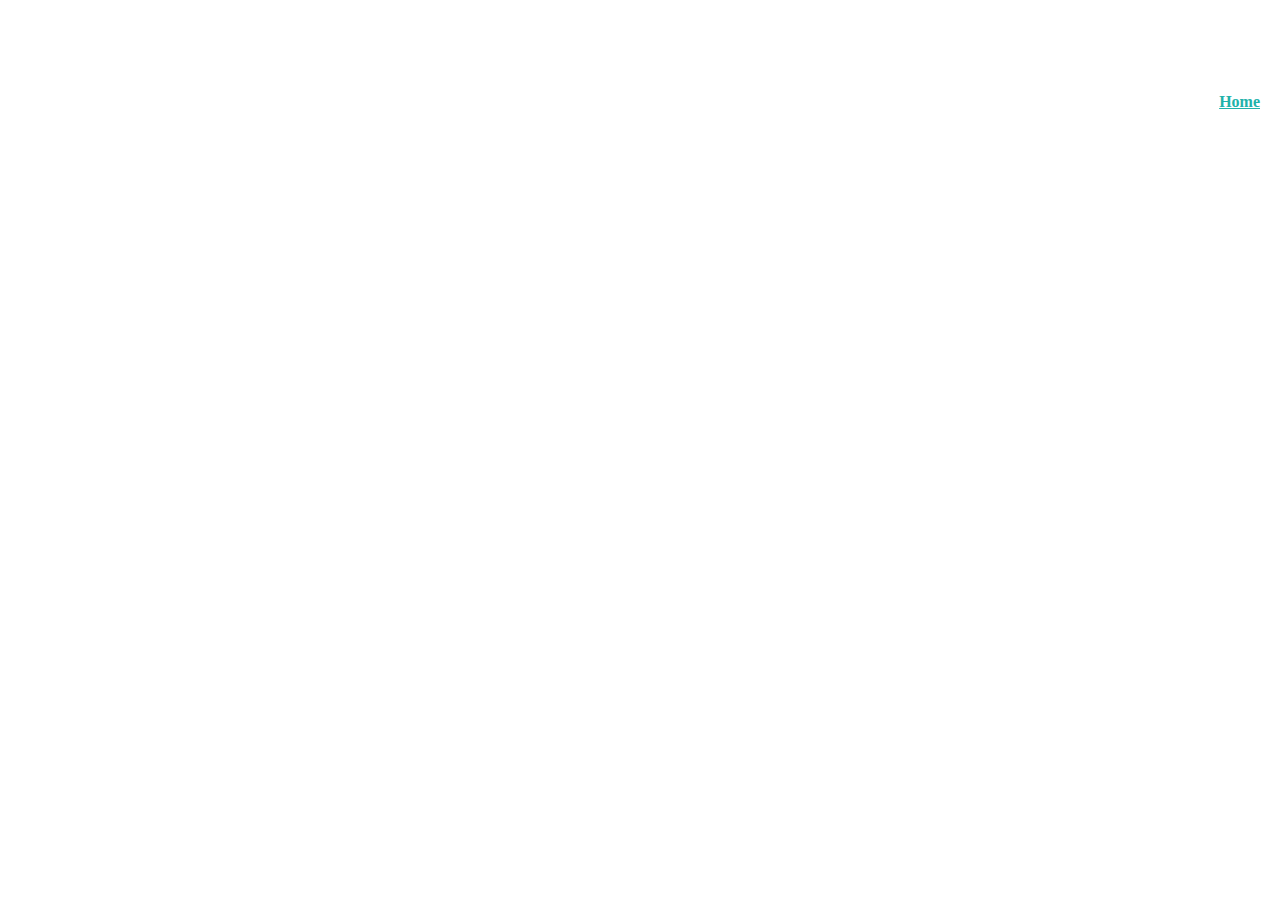
==== index.html @ 990235d4 "changed class names" ====
<!DOCTYPE html>
<html lang="en">
    <head>
        <title>J.K</title>
        <link rel="stylesheet" href="style.css">
    </head>
    <body>
        <header class="hero">
             <div class="text-container">
            <h1>Joy Kirii</h1>
            <p>Software Developer</p>
            <a href= "#"  class= "discover">Discover</a>
            </div>  
            <ul class="nav">
              <li><a class="active" href ="#">Home</a></li>
              <li><a href="#">About</a></li>
              <li><a href="#">Services</a></li>
              <li><a href="#">Contact</a></li> 
            </ul>
    
        
        </header>

        
    </body>
</html>
---- style.css ----
* {
font-family: Georgia, 'Times New Roman', Times, serif;
padding: 0;
margin: 0;
box-sizing: border-box;
font-weight: 200px;
color: white;
}
ul{
    list-style: none;
    text-decoration: none;
}
li{
    float: right;
    display: flex;
    padding: 20px;
    justify-content: space-between;
    color: white;
}
nav{
    text-decoration: none;
    display: flex;
    float: right;
    justify-content: space-between;
    align-items: center;
    height: 60px ;
}
.nav:hover{
    color: #20B2AA;
    border-style: none;

}
.active{
    font-weight: bold;
    color: #20B2AA;
}

section{
    background-image: url(./images/computer.jpg);
    height: 100vh;
    background-size: cover;
    background-repeat: no-repeat;
    
}
.content{
    left: 13%;
    top: 42%;
    text-align: center;
    position: absolute;
    font-size: 16px;
    cursor: pointer;
    transform:translate(-13%,-42%);
}

.discover:hover{
    color: #20B2AA;
    transition: 0.8 sec;
    border-style: none;
    text-decoration: underline;
     
}
.content p:nth-child(1){
    font-family: Calibri;
    font-weight: bold;
    font-size: 22px;   
}
.content p:nth-child(2){
    font-family: Calibri;
    font-weight: bold;
    letter-spacing: 1px;
    color: #20B2AA;
    font-size: 60px;
}
.content p:nth-child(3){
    font-family: Calibri;
    font-size: 30px;
    line-height: 30px;

}
.content button{
    width:130px;
    height:42px;
    border-radius:10px;
    font-family: calibri;
    font-weight:bold;
    font-size: 16px;
    outline: none;
    margin: o 10px;
    background: none;
    color:white;
    border-color: #20B2AA;
}
.about{
    width:80%;
    height:330px;
    background-color:#91A3B0;
    border-radius: 5px;
    color: black;
    box-shadow: 2px 2px 12px rgba(0,0,0.2);
    display: flex;
    position: relative;
    margin: auto;
}
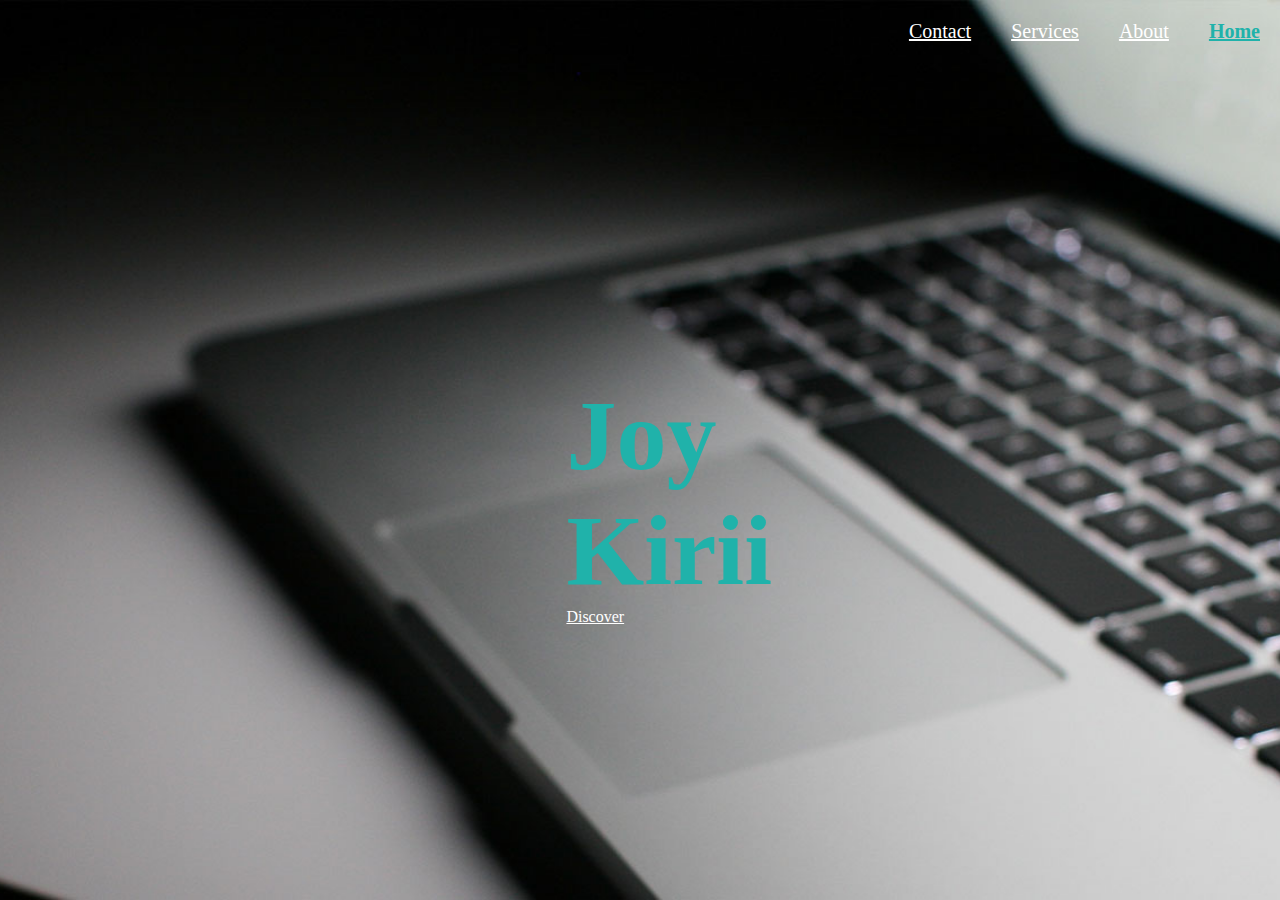
==== commit ef604b0d: "further styling of document" ====
--- a/index.html
+++ b/index.html
@@ -8,17 +8,14 @@
         <header class="hero">
              <div class="text-container">
             <h1>Joy Kirii</h1>
-            <p>Software Developer</p>
-            <a href= "#"  class= "discover">Discover</a>
-            </div>  
-            <ul class="nav">
-              <li><a class="active" href ="#">Home</a></li>
+            <a class= "btn-discover" href= "#" >Discover</a>
+            </div> 
+            <ul class="main-nav">
+              <li><a class="active" href="#">Home</a></li>
               <li><a href="#">About</a></li>
-              <li><a href="#">Services</a></li>
-              <li><a href="#">Contact</a></li> 
-            </ul>
-    
-        
+              <li><a href="#">Services</a></li> 
+              <li><a href ="#">Contact</a></li>
+            </ul>  
         </header>
 
         
--- a/style.css
+++ b/style.css
@@ -5,6 +5,11 @@
 box-sizing: border-box;
 font-weight: 200px;
 color: white;
+}
+html{
+    font-family: Georgia, 'Times New Roman', Times, serif;
+    font-weight: 300;
+    font-size: 20px;
 }
 ul{
     list-style: none;
@@ -15,9 +20,9 @@
     display: flex;
     padding: 20px;
     justify-content: space-between;
-    color: white;
+    color: black;
 }
-nav{
+.nav{
     text-decoration: none;
     display: flex;
     float: right;
@@ -35,21 +40,22 @@
     color: #20B2AA;
 }
 
-section{
+header{
     background-image: url(./images/computer.jpg);
     height: 100vh;
     background-size: cover;
     background-repeat: no-repeat;
+    background-position: center;
     
 }
-.content{
+.text-container{
     left: 13%;
     top: 42%;
-    text-align: center;
+    text-align: left;
     position: absolute;
     font-size: 16px;
     cursor: pointer;
-    transform:translate(-13%,-42%);
+    padding:0 20rem;
 }
 
 .discover:hover{
@@ -58,24 +64,6 @@
     border-style: none;
     text-decoration: underline;
      
-}
-.content p:nth-child(1){
-    font-family: Calibri;
-    font-weight: bold;
-    font-size: 22px;   
-}
-.content p:nth-child(2){
-    font-family: Calibri;
-    font-weight: bold;
-    letter-spacing: 1px;
-    color: #20B2AA;
-    font-size: 60px;
-}
-.content p:nth-child(3){
-    font-family: Calibri;
-    font-size: 30px;
-    line-height: 30px;
-
 }
 .content button{
     width:130px;
@@ -90,6 +78,10 @@
     color:white;
     border-color: #20B2AA;
 }
+h1{
+    color:#20B2AA;
+    font-size: 100px;
+}
 .about{
     width:80%;
     height:330px;
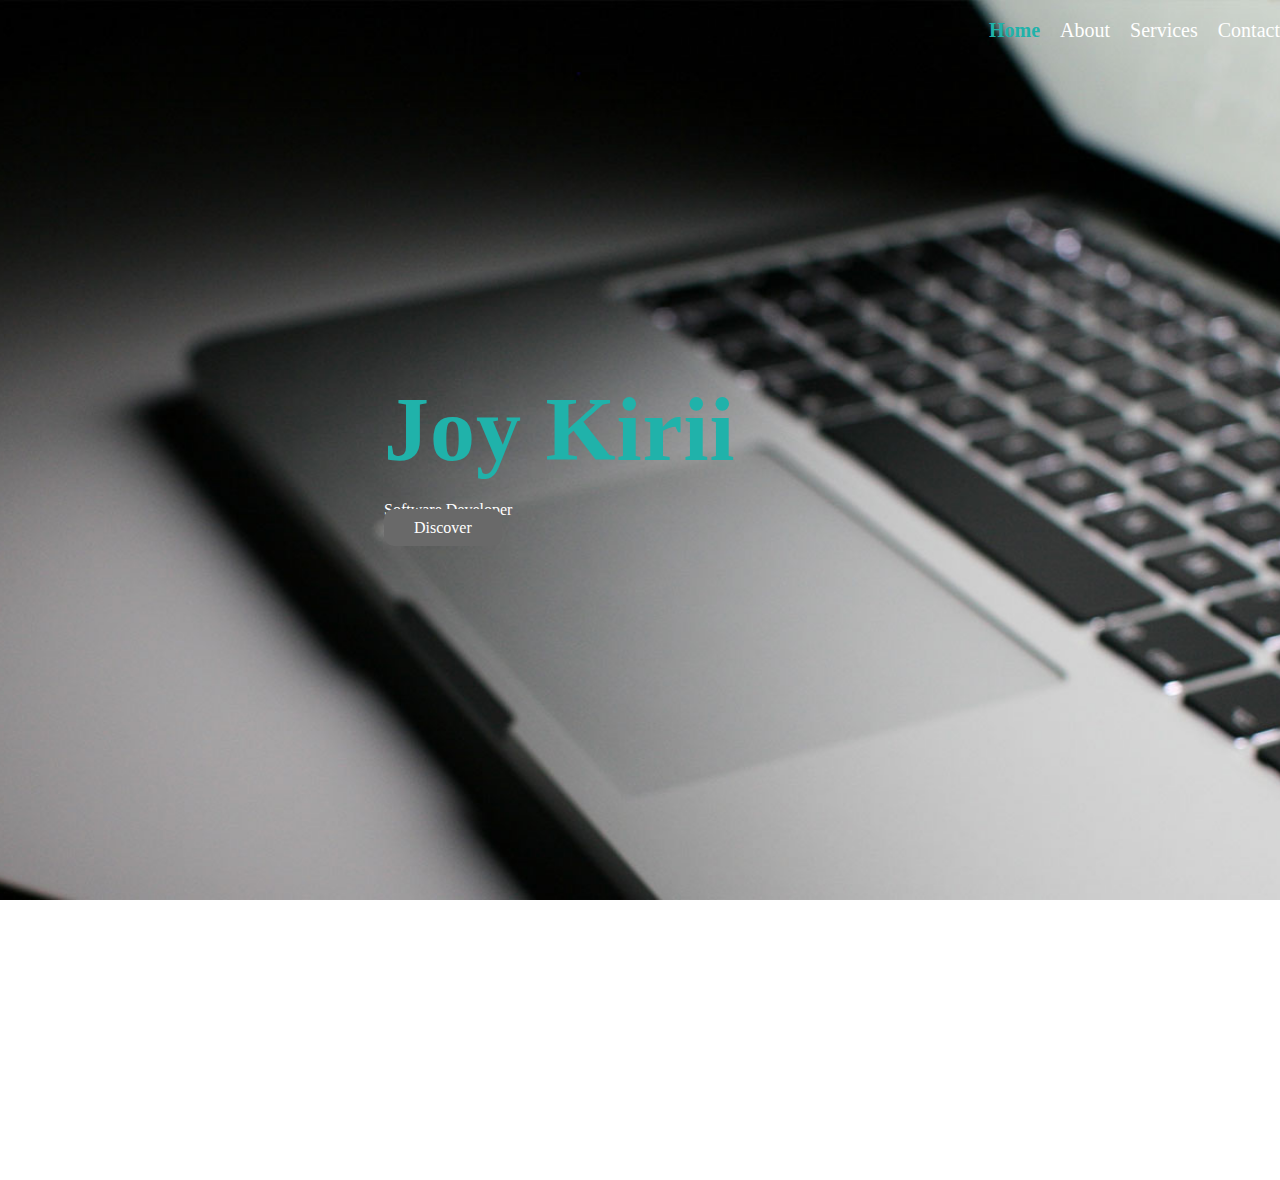
==== commit 1de286cb: "add more content to about section" ====
--- a/index.html
+++ b/index.html
@@ -8,6 +8,7 @@
         <header class="hero">
              <div class="text-container">
             <h1>Joy Kirii</h1>
+            <p>Software Developer</p>
             <a class= "btn-discover" href= "#" >Discover</a>
             </div> 
             <ul class="main-nav">
@@ -18,6 +19,32 @@
             </ul>  
         </header>
 
-        
+        <section class="Skills">
+            <div class="row">
+                <h2>About</h2>
+                <p>
+                    Hello,my name is Joy Kirii.Im a musician turned software developer based in Nairobi, Kenya. I am passionate about programming especially front-end development. I am also an avid flute player and a decent piano player. 
+                </p>
+                <div class="row">
+                    <div class="col span-1">
+                        <h3>Responsive</h3>
+                        <p>My layouts are compatible with any device</p> 
+                    </div>
+                </div>
+                <div class="col span-2">
+                    <h3>Intuitive</h3>
+                    <p>My products are created with the most intuitive UI's in mind</p> 
+                </div>
+                <div class="col span-3">
+                    <h3>Fast</h3>
+                    <p>I make it a priority to provide websites with fast load times</p> 
+                </div>
+                <div class="col span-4">
+                    <h3>Responsive</h3>
+                    <p>My layouts are compatible with any device</p> 
+                </div>
+                </div>
+            </div>
+        </section>
     </body>
 </html>--- a/style.css
+++ b/style.css
@@ -11,28 +11,25 @@
     font-weight: 300;
     font-size: 20px;
 }
-ul{
-    list-style: none;
+.main-nav{
+    list-style: none; 
+    display:inline-flex;
+    float:right;
+    align-items:center;
+    height:60px;
+}
+.main-nav li{
+    margin-left: 20px;
+    
+}
+.main-nav li a{
     text-decoration: none;
+    
 }
-li{
-    float: right;
-    display: flex;
-    padding: 20px;
-    justify-content: space-between;
-    color: black;
-}
-.nav{
-    text-decoration: none;
-    display: flex;
-    float: right;
-    justify-content: space-between;
-    align-items: center;
-    height: 60px ;
-}
-.nav:hover{
+.main-nav li a:hover{
     color: #20B2AA;
     border-style: none;
+    text-decoration: underline;
 
 }
 .active{
@@ -49,21 +46,26 @@
     
 }
 .text-container{
-    left: 13%;
+    left: 30%;
     top: 42%;
     text-align: left;
     position: absolute;
     font-size: 16px;
     cursor: pointer;
-    padding:0 20rem;
+}
+.btn-discover{
+    display: inline;
+    text-decoration: none;
+    padding: 10px 30px;
+    background-color:#696969;
+    border-radius: 10px;
 }
 
-.discover:hover{
+.btn-discover:hover{
     color: #20B2AA;
     transition: 0.8 sec;
-    border-style: none;
-    text-decoration: underline;
-     
+    border: 1px solid #20B2AA;
+    background:none;    
 }
 .content button{
     width:130px;
@@ -80,16 +82,8 @@
 }
 h1{
     color:#20B2AA;
-    font-size: 100px;
+    font-size: 90px;
+    letter-spacing: 1px;
+    margin-bottom: 20px;
 }
-.about{
-    width:80%;
-    height:330px;
-    background-color:#91A3B0;
-    border-radius: 5px;
-    color: black;
-    box-shadow: 2px 2px 12px rgba(0,0,0.2);
-    display: flex;
-    position: relative;
-    margin: auto;
-}+
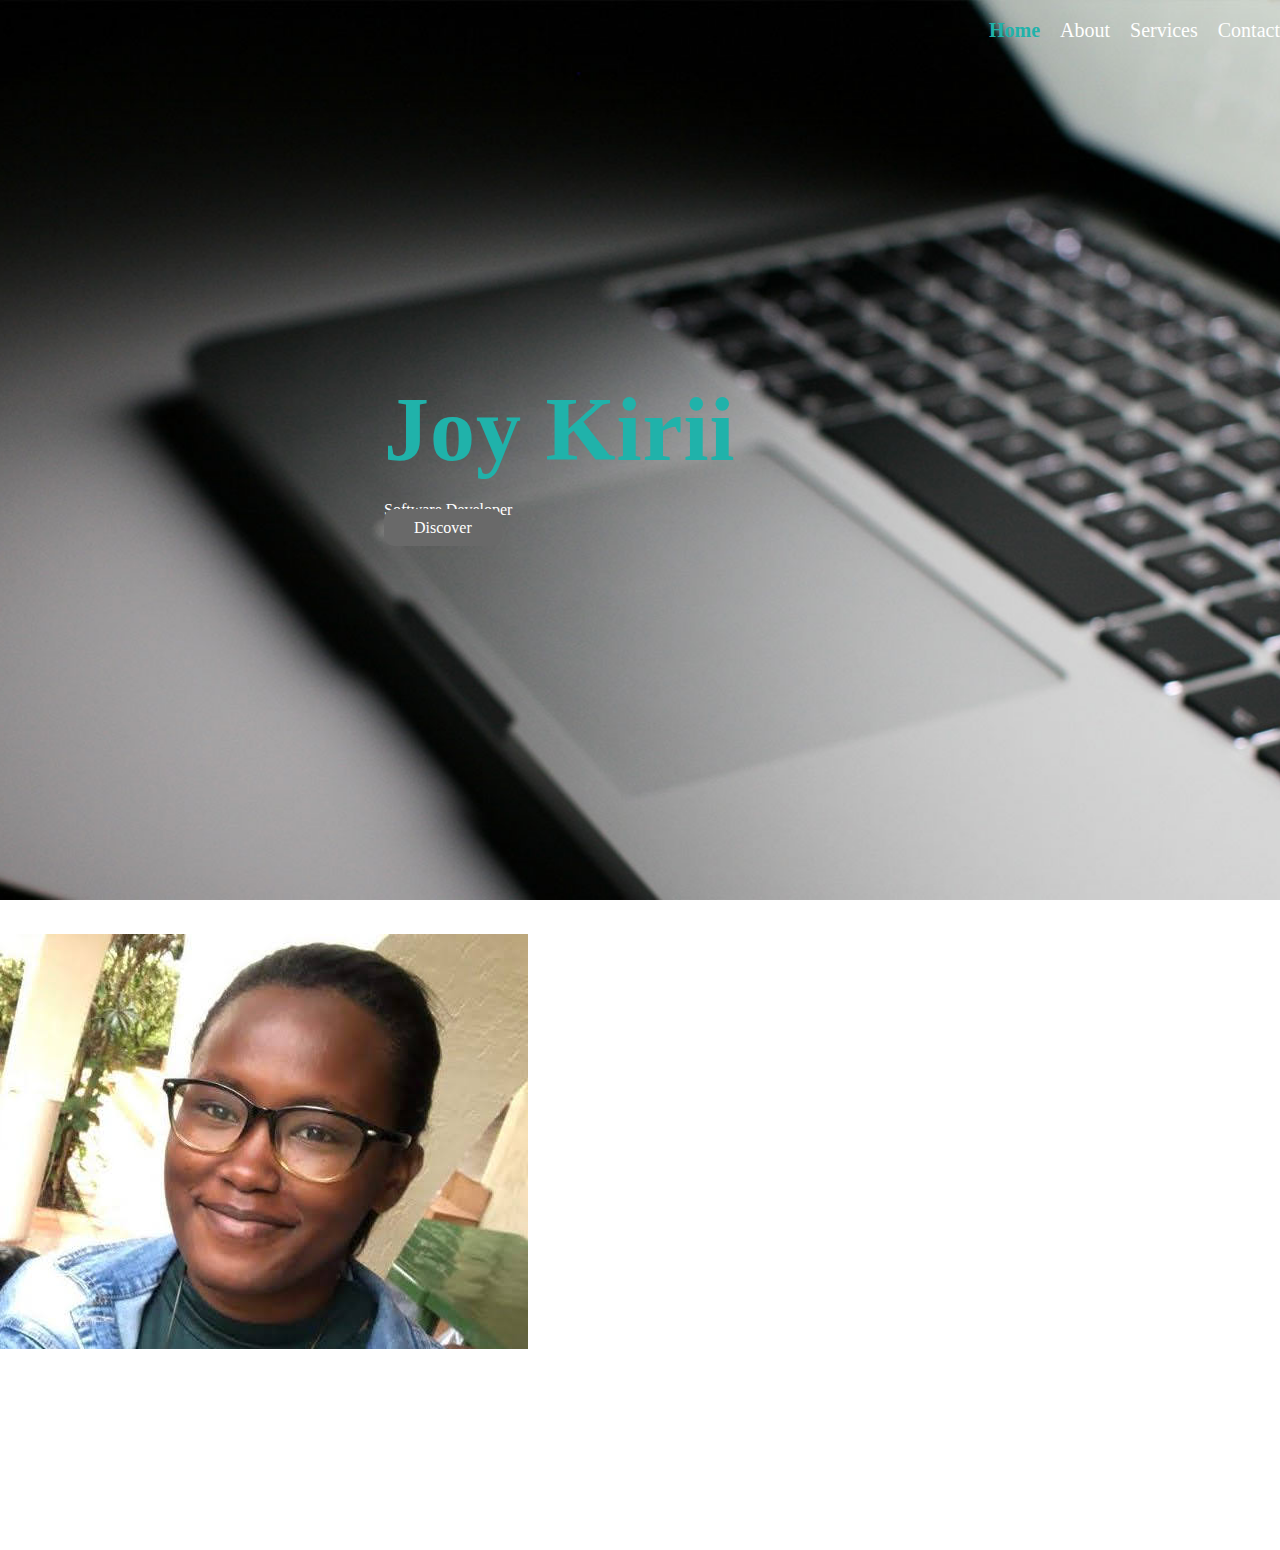
==== commit 3d9662f2: "add grid layout to about section" ====
--- a/index.html
+++ b/index.html
@@ -3,6 +3,7 @@
     <head>
         <title>J.K</title>
         <link rel="stylesheet" href="style.css">
+        <link rel="stylesheet" href="/ionicons.min.css">
     </head>
     <body>
         <header class="hero">
@@ -19,32 +20,29 @@
             </ul>  
         </header>
 
-        <section class="Skills">
+        <section class="About">
             <div class="row">
                 <h2>About</h2>
+                <img src="images/JoyImage copy.jpg">
                 <p>
                     Hello,my name is Joy Kirii.Im a musician turned software developer based in Nairobi, Kenya. I am passionate about programming especially front-end development. I am also an avid flute player and a decent piano player. 
                 </p>
-                <div class="row">
-                    <div class="col span-1">
-                        <h3>Responsive</h3>
-                        <p>My layouts are compatible with any device</p> 
-                    </div>
-                </div>
-                <div class="col span-2">
+            </div>
+            <div class="grid">
+                <div class="grid item-1">
+                     <h3>Responsive</h3>
+                     <p>My layouts are compatible with any device</p> 
+                 </div>
+                <div class="grid item-2">
                     <h3>Intuitive</h3>
                     <p>My products are created with the most intuitive UI's in mind</p> 
                 </div>
-                <div class="col span-3">
+                <div class="grid item-3">
                     <h3>Fast</h3>
                     <p>I make it a priority to provide websites with fast load times</p> 
                 </div>
-                <div class="col span-4">
-                    <h3>Responsive</h3>
-                    <p>My layouts are compatible with any device</p> 
-                </div>
-                </div>
             </div>
         </section>
+
     </body>
 </html>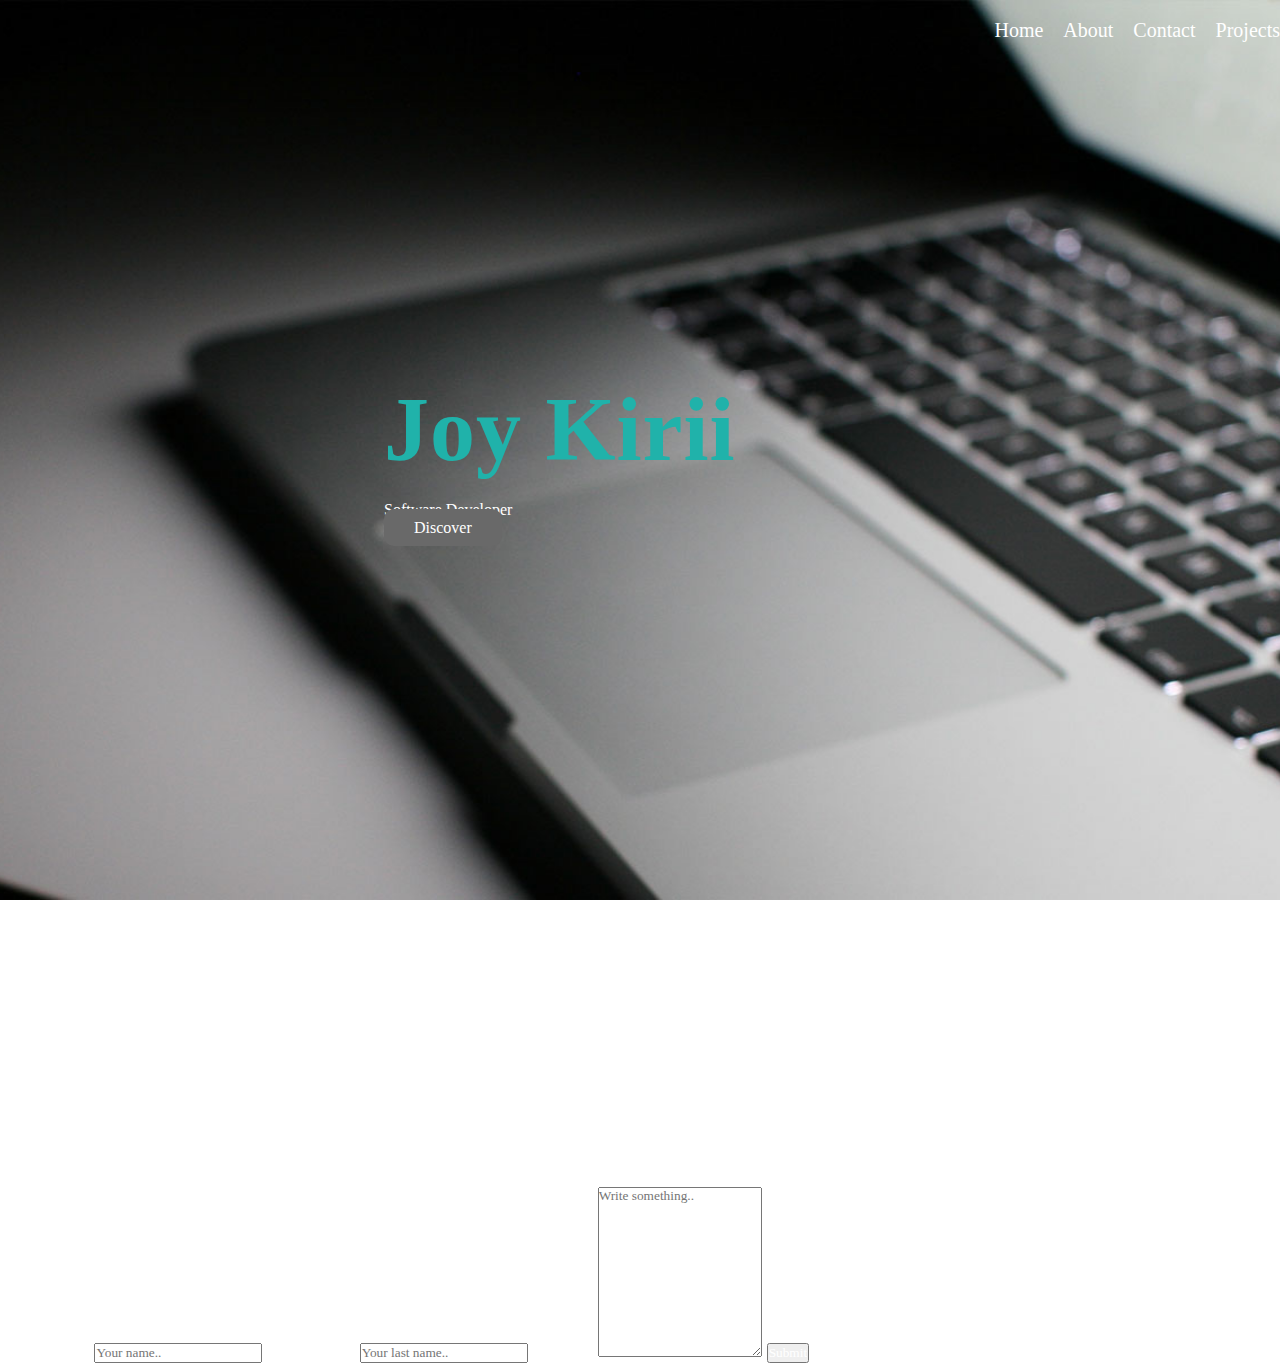
==== commit 1a7c877e: "added contact section" ====
--- a/index.html
+++ b/index.html
@@ -13,36 +13,53 @@
             <a class= "btn-discover" href= "#" >Discover</a>
             </div> 
             <ul class="main-nav">
-              <li><a class="active" href="#">Home</a></li>
+              <li><a href="#">Home</a></li>
               <li><a href="#">About</a></li>
-              <li><a href="#">Services</a></li> 
-              <li><a href ="#">Contact</a></li>
+              <li><a href="#">Contact</a></li> 
+              <li><a href ="#">Projects</a></li>
             </ul>  
         </header>
 
-        <section class="About">
+        <section>
             <div class="row">
                 <h2>About</h2>
-                <img src="images/JoyImage copy.jpg">
-                <p>
-                    Hello,my name is Joy Kirii.Im a musician turned software developer based in Nairobi, Kenya. I am passionate about programming especially front-end development. I am also an avid flute player and a decent piano player. 
-                </p>
-            </div>
             <div class="grid">
                 <div class="grid item-1">
-                     <h3>Responsive</h3>
-                     <p>My layouts are compatible with any device</p> 
+                     <h3>Who am I?</h3>
+                     <p>Hello,my name is Joy Kirii.Im a musician turned software developer based in Nairobi, Kenya.</p> 
                  </div>
                 <div class="grid item-2">
-                    <h3>Intuitive</h3>
-                    <p>My products are created with the most intuitive UI's in mind</p> 
+                    <h3>What I love ?</h3>
+                    <p>I am passionate about music and programming especially front-end development.</p> 
                 </div>
                 <div class="grid item-3">
-                    <h3>Fast</h3>
-                    <p>I make it a priority to provide websites with fast load times</p> 
+                    <h3>Skills I have ?</h3>
+                    <p>I am an avid flute player and piano player.</p> 
                 </div>
             </div>
         </section>
+        <div class="container">
+        <div style="text-align:center">
+        <h2>Contact Me</h2>
+        <p>Leave me a message:</p>
+         </div>
+        <div class="row">
+        <div class="column">
+        <p>Tel: +254712345678</p>
+        <p>Email: joykirii@gmail.com</p>
+        </div>
+        <div class="column">
+            <label for="fname">First Name</label>
+            <input type="text" id="fname" name="firstname" placeholder="Your name..">
+            <label for="lname">Last Name</label>
+            <input type="text" id="lname" name="lastname" placeholder="Your last name..">
+            <label for="subject">Subject</label>
+            <textarea id="subject" name="subject" placeholder="Write something.." style="height:170px"></textarea>
+            <input type="submit" value="Submit">
+        </form>
+        </div>
+         </div>
+    </div>
 
     </body>
 </html>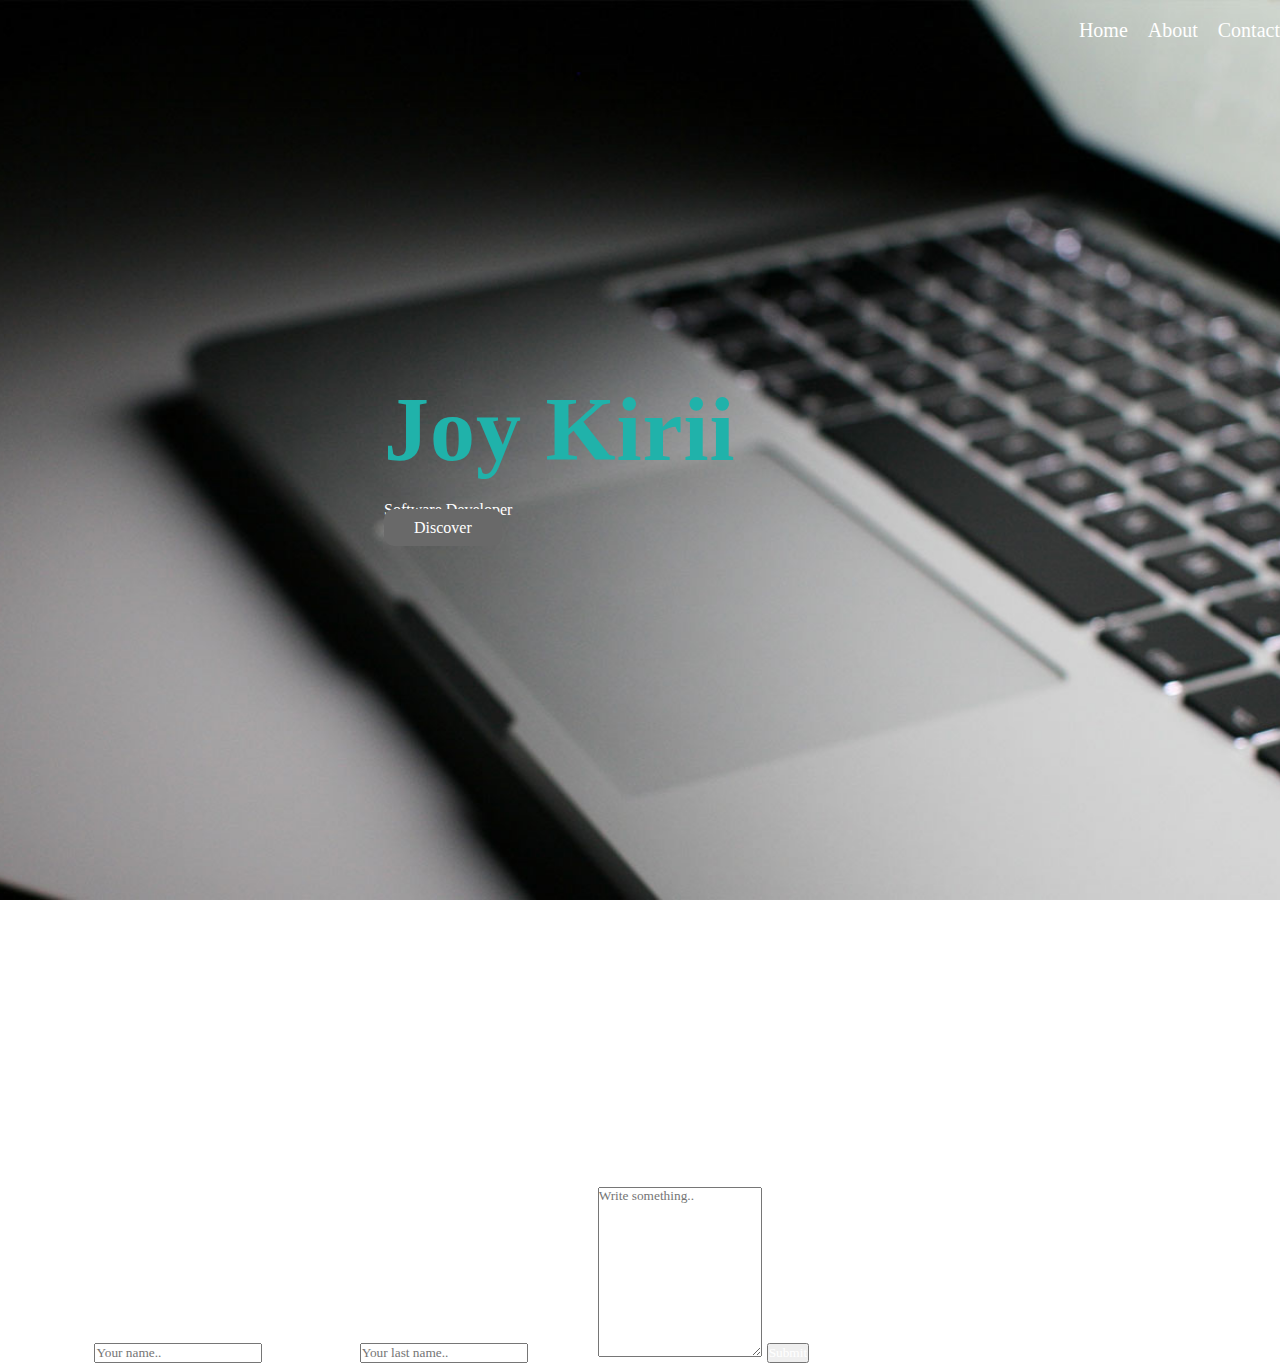
==== commit 95747086: "added other projects" ====
--- a/index.html
+++ b/index.html
@@ -16,7 +16,6 @@
               <li><a href="#">Home</a></li>
               <li><a href="#">About</a></li>
               <li><a href="#">Contact</a></li> 
-              <li><a href ="#">Projects</a></li>
             </ul>  
         </header>
 
@@ -30,7 +29,7 @@
                  </div>
                 <div class="grid item-2">
                     <h3>What I love ?</h3>
-                    <p>I am passionate about music and programming especially front-end development.</p> 
+                    <p>I am passionate about music and programming especially front-end development.Here is a link to one of my projects:<a href="index.html">Cookie Recipe</a></p> 
                 </div>
                 <div class="grid item-3">
                     <h3>Skills I have ?</h3>
@@ -55,11 +54,10 @@
             <input type="text" id="lname" name="lastname" placeholder="Your last name..">
             <label for="subject">Subject</label>
             <textarea id="subject" name="subject" placeholder="Write something.." style="height:170px"></textarea>
-            <input type="submit" value="Submit">
+            <input class="s-btn" type="submit" value="Submit">
         </form>
         </div>
          </div>
     </div>
-
     </body>
 </html>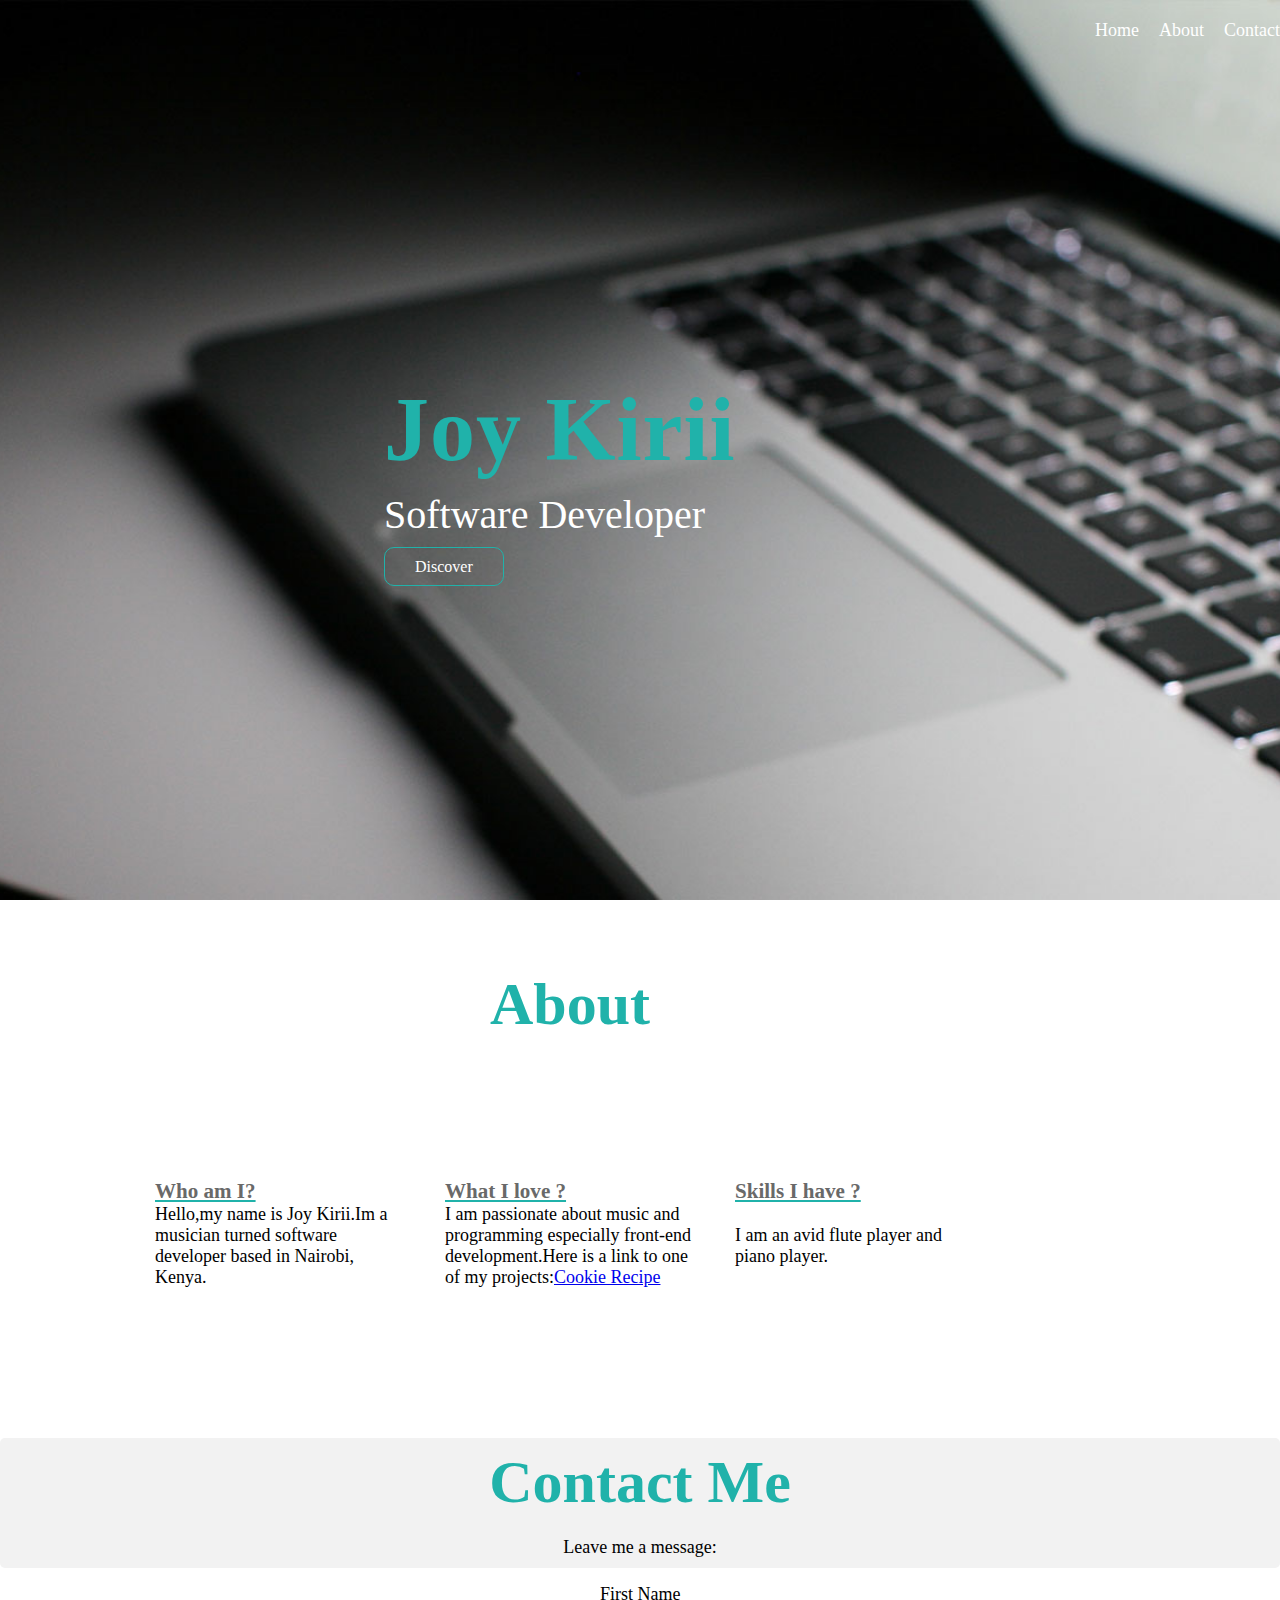
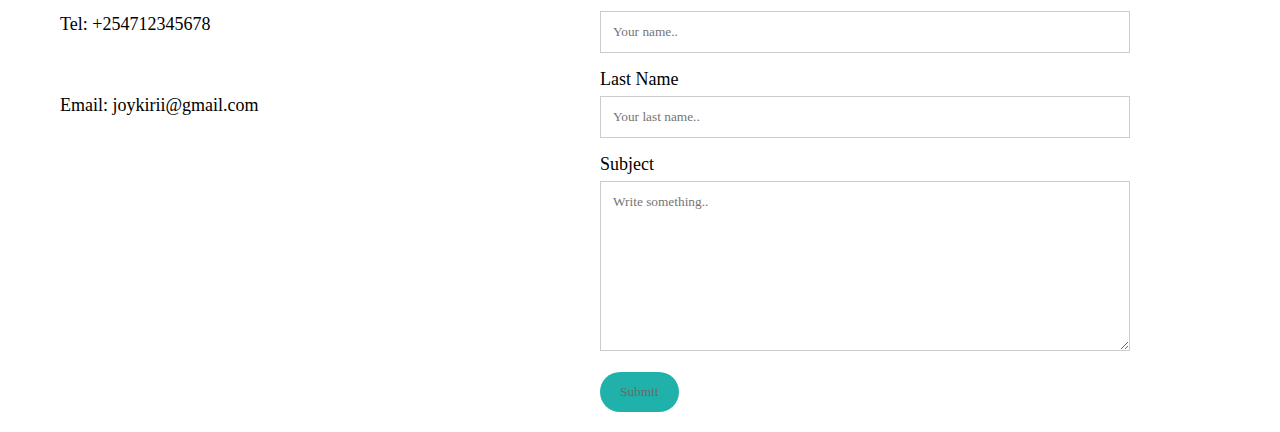
==== commit 88b39213: "added icon stylesheet" ====
--- a/index.html
+++ b/index.html
@@ -3,7 +3,6 @@
     <head>
         <title>J.K</title>
         <link rel="stylesheet" href="style.css">
-        <link rel="stylesheet" href="/ionicons.min.css">
     </head>
     <body>
         <header class="hero">
--- a/style.css
+++ b/style.css
@@ -4,37 +4,39 @@
 margin: 0;
 box-sizing: border-box;
 font-weight: 200px;
-color: white;
 }
 html{
     font-family: Georgia, 'Times New Roman', Times, serif;
     font-weight: 300;
-    font-size: 20px;
+    font-size: 18px;
+}
+.row{
+    max-width: 1140px;
+    margin: o auto;
+}
+section {
+    padding: 70px 0;
+    
 }
 .main-nav{
     list-style: none; 
     display:inline-flex;
     float:right;
     align-items:center;
-    height:60px;
+    height:60px;   
 }
 .main-nav li{
-    margin-left: 20px;
-    
+    margin-left: 20px; 
 }
 .main-nav li a{
     text-decoration: none;
-    
+    color: white;
+ 
 }
 .main-nav li a:hover{
     color: #20B2AA;
     border-style: none;
     text-decoration: underline;
-
-}
-.active{
-    font-weight: bold;
-    color: #20B2AA;
 }
 
 header{
@@ -42,8 +44,7 @@
     height: 100vh;
     background-size: cover;
     background-repeat: no-repeat;
-    background-position: center;
-    
+    background-position: center;   
 }
 .text-container{
     left: 30%;
@@ -52,13 +53,16 @@
     position: absolute;
     font-size: 16px;
     cursor: pointer;
+    color: white;
 }
 .btn-discover{
     display: inline;
     text-decoration: none;
     padding: 10px 30px;
-    background-color:#696969;
+    background-color:none;
     border-radius: 10px;
+    color: white;
+    border: 1px solid #20B2AA;
 }
 
 .btn-discover:hover{
@@ -84,6 +88,65 @@
     color:#20B2AA;
     font-size: 90px;
     letter-spacing: 1px;
+    margin-bottom: 10px;
+}
+.hero p{
     margin-bottom: 20px;
+    font-size: 40px;
 }
 
+.grid{
+    display:grid;
+    grid-template-columns: repeat(auto-fill, 250px);
+    padding: 40px;
+    column-gap: 40px;
+    margin-top: 30px;
+    justify-content: center;
+    
+}
+h2{
+    font-size: 60px;
+    margin-bottom: 20px;
+    text-align: center;
+    color: #20B2AA;
+    cursor: pointer;
+}
+.grid h3{
+    color: #696969;
+    text-decoration: #20B2AA underline;
+}
+
+input[type=text],select, textarea {
+    width: 100%;
+    padding: 12px;
+    border: 1px solid #ccc;
+    margin-top: 6px;
+    margin-bottom: 16px;
+    resize: vertical;
+    cursor: text;
+}
+.s-btn {
+    background-color:#20B2AA;
+    padding: 12px 20px;
+    border: none;
+    cursor: pointer;
+    border-radius: 20px;
+    color:#696969;
+}
+.s-btn:hover{
+    color: white;
+}
+.container{
+    border-radius: 5px;
+    background-color: #f2f2f2;
+    padding: 10px;
+}
+.column {
+    float: left;
+    width: 50%;
+    margin-top: 6px;
+    padding: 20px;
+}
+.column p{
+    padding: 30px;
+}